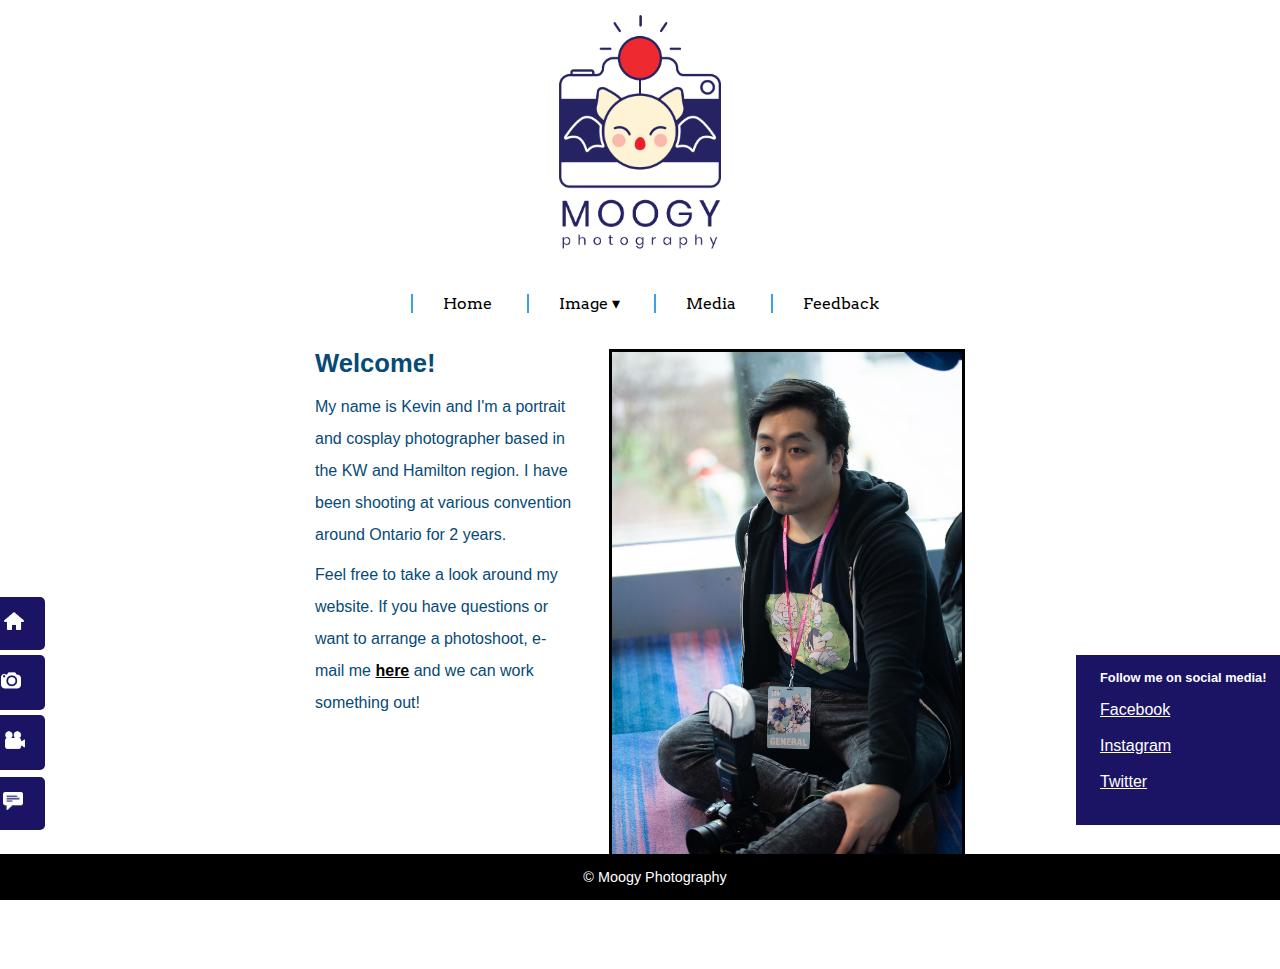
==== pages/index.html @ 7a8fac61 "Add files via upload" ====
<!DOCTYPE html>

<html lang="en">
<head>
	<meta charset="utf-8" />
	<title>Moogy Photograhpy</title>
	<link rel="stylesheet" href="../styles/normalize.css">
	<link rel="stylesheet" href="../styles/index.css">
	<link rel="shortcut icon" href="../images/moogylogo.png">	
</head>

<body>

  <header>
  	<img src="../images/moogylogo.png" alt="Moogy Logo" width="85" class="center">
  </header>
  
  <link href="https://fonts.googleapis.com/css?family=Arvo&display=swap" rel="stylesheet">
	<nav id="navigation" class="primary-navigation">
	  <ul>
		<li><a href="../pages/index.html">Home</a></li>
		<li><a href="../pages/images.html">Image &dtrif;</a>
		  <ul class="dropdown">
			<li><a href="../subpages/convention.html">Convention &dtrif;</a></li>
				<ul class="dropdropdown">
					<li><a href="../subsubpages/studio.html">Studio Shoot</a></li>
				</ul>
		  </ul>
		</li>
		<li><a href="../pages/video.html">Media</a></li>
		<li><a href="../pages/feedback.html">Feedback</a></li>
	  </ul>
	</nav>
	
  <main>
	<aside id="right_side">
		<h1><br>Follow me on social media!<br></h1>
		<ul>
			<figure>			
			<a href="https://www.facebook.com/Moogy.Photography">
			<figcaption><u>Facebook</u></figcaption><br></a>
			</figure>
			
			<figure>
			<a href="https://www.instagram.com/moogy.photo/">
			<figcaption><u>Instagram</u></figcaption><br></a>
			</figure>
			
			<figure>
			<a href="https://twitter.com/MoogyPhoto">
			<figcaption><u>Twitter</u></figcaption><br></a>
			</figure>			
		</ul>
	</aside>
	<aside class="left_side">		
   			<div id="mySidenav" class="sidenav">
			  <a href="../pages/index.html" id="home">Home<img src="../images/homeicon.png" width="20" alt="Home Icon"></a>
			  <a href="../pages/images.html" id="image">Image<img src="../images/cameraicon.png" width="20" alt="Camera Icon"></a>
			  <a href="../pages/video.html" id="media">Media<img src="../images/mediaicon.png" width="20" alt="Media Icon"></a>
			  <a href="../pages/feedback.html" id="feedback">Feedback<img src="../images/feedbackicon.png" width="20" alt="Feedback Icon"></a>
			</div>		
		</nav>
	</aside>
	<section>
		
		<article>
			<div class="left"><h1>Welcome!</h1>
					
			<p>My name is Kevin and I'm a portrait and cosplay photographer based in the KW and Hamilton region.
			I have been shooting at various convention around Ontario for 2 years.</p>
			
			<p>Feel free to take a look around my website.
			If you have questions or want to arrange a photoshoot, 
			e-mail me <a href="mailto:moogy.photo@gmail.com"><b><u>here</u></b></a> 
			and we can work something out!</p></div>
						
			<div class="right"> 
			<img src="../images/me.jpg" alt="Kevin Pham" width="350" align="right">
			</div>
			
		</article>
	</section>
  </main>

  <footer>
	<p>&copy; Moogy Photography</p>
  </footer>
</body>
</html>
---- styles/index.css ----
html {
	background-image: url("../images/bats.gif");	
}

body  {
	font-family: Verdana, Arial, Helvetica, sans-serif;
	width: 100%;
	
	background-color: white;
	margin: 0 auto; 
	padding: 0;
}

h1, h2, h3, p {
	margin: 0;
	padding: 0;
}

/* Header */
header {    
    padding: 15px;
} 

header img {  
	padding-bottom: 10px;
	display: block;
	margin-left: auto;
	margin-right: auto;
	width: 13%;
} 

header h2 {
	font-size: 230%;
}

header h3 {
	font-size: 125%;
	padding-bottom: 15px;
}

/* Sidebar */
#left_side {
	float: left; 
	width: 160px;
	padding: 20px 0; 
}

#right_side {
	width: 180px;
	float: right;
	background-color: #1b1464;
	padding-left: 1.5em;
	position: absolute;
	bottom: 75px;
	right: 0px;
}

#right_side img {
	width: 30%;
}

#right_side ul {
	padding: 0;
}

a:link, a:visited {
	color: black;
}

a:hover {
	color: #3CA0E7;
}

aside h1 {
	font-size: 80%;
	color: white;
}

aside figcaption {
	color: white;
}

aside figcaption:hover {
	color: #77C9FF;
}	

/* Section */
section {
	width: 650px;
	height: 600px;
	padding: 20px 5px;
	margin-left: auto;
	margin-right: auto;
}

section h1 { 
	font-size: 160%;
	margin-bottom: .5em;
	color: #074A76;
}

section h2 {
	font-size: 125%;
	margin: .8em 0 .5em 0;
}

section h3 {
	font-size: 110%;
	margin: .8em 0 .5em 0;
}

section p {
	margin-bottom: .5em;
	color: #074A76;
	line-height: 2em;
}

section a:hover {
	color: red;
}

div.left {
	width: 40%;
	display: inline-block;
}

div.right img {
	border: solid black;
}

div.right {
	float: right;
	width: 60%;
	display: inline-block;
}

/* Footer */
footer { 
	position: fixed;
	left: 0;
	bottom: 0;
	width: 100%;
	padding: 15px;
	background-color: black;
	color: white;
	text-align: center;
}

footer p {
	font-size: 90%;
	text-align: center;
	color: white;
}

nav {
    display: block;
    text-align: center;
    font-size: 16px;
}

ul li {
    list-style: none;
    margin: 0 auto;
    border-left: 2px solid #3ca0e7;
    display: inline-block;
    padding: 0 30px;
    position: relative;
    text-decoration: none;
    text-align: center;
    font-family: arvo;
}

#navigation ul li ul li a {
	display: block;
	
}

li a {
    color: black;
}

li a:hover {
    color: #3ca0e7;
}

li:hover {
    cursor: pointer;
}

ul li ul {
    visibility: hidden;
    opacity: 0;
    position: absolute;
	padding-left: 0;
    left: 0;
    display: none;
    background: white;
}

ul li:hover > ul,
ul li ul:hover {
	visibility: visible;
	opacity: 1;
	display: block;
    min-width: 250px;
    text-align: left;
    padding-top: 20px;
    box-shadow: 0px 3px 5px -1px #ccc;
}

ul li ul:hover > ul,
ul li ul ul:hover {
	visibility: visible;
	opacity: 1;
	margin-left: 3em;
	display: block;
    min-width: 250px;
    text-align: left;
    padding-top: 20px;
    box-shadow: 0px 3px 5px -1px #ccc;
}

ul li ul li {
    clear: both;
    width: 100%;
    text-align: left;
    margin-bottom: 20px;
    border-style: none;
}

ul li ul li a:hover {
    padding-left: 10px;
    border-left: 2px solid #3ca0e7;
    transition: all 0.3s ease;
}

a {
	text-decoration: none;

}

a:hover {
	color: #3CA0E7;
}
 
ul li ul li a { transition: all 0.5s ease; }

/* Style the links inside the sidenav */
#mySidenav a {
  position: absolute; /* Position them relative to the browser window */
  left: -110px; /* Position them outside of the screen */
  transition: 0.3s; /* Add transition on hover */
  padding: 15px; /* 15px padding */
  width: 125px; /* Set a specific width */
  text-decoration: none; /* Remove underline */
  font-size: 20px; /* Increase font size */
  color: white; /* White text color */
  border-radius: 0 5px 5px 0; /* Rounded corners on the top right and bottom right side */
}

#mySidenav a:hover {
  left: 0; /* On mouse-over, make the elements appear as they should */
}

#home {
  bottom: 250px;
  background-color: #1b1464;
}

#home img {
	padding-left: 2.3em;
}

#image {
  bottom: 190px;
  background-color: #1b1464; 
}

#image img {
	padding-left: 2em;
}

#media {
  bottom: 130px;
  background-color: #1b1464; 
}

#media img {
	padding-left: 2.3em;
}

#feedback {
  bottom: 70px;
  background-color: #1b1464; 
}

#feedback img {
	padding-left: .5em;
}
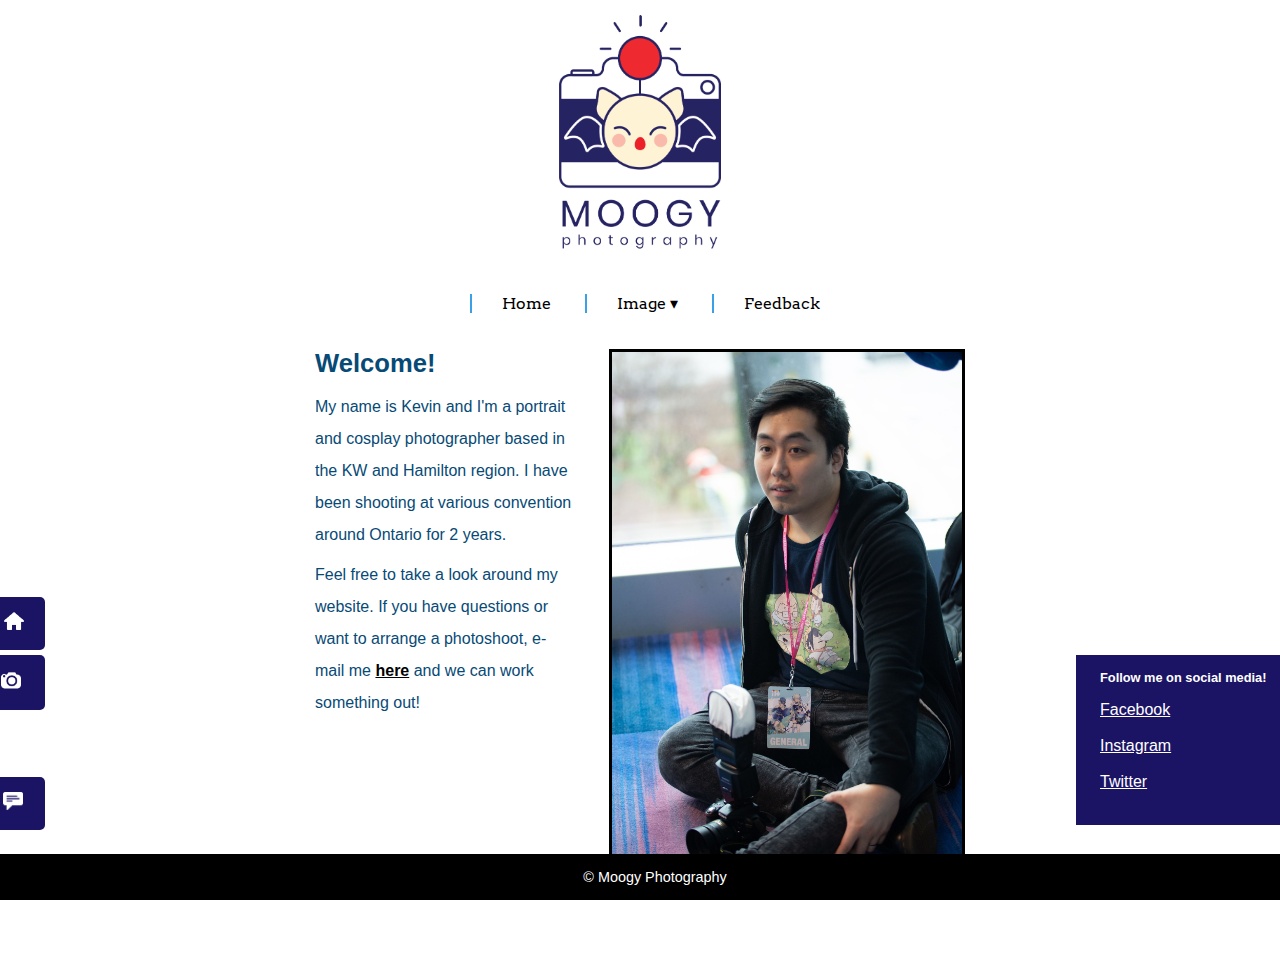
==== commit 72990a4b: "Update index.html" ====
--- a/pages/index.html
+++ b/pages/index.html
@@ -27,7 +27,6 @@
 				</ul>
 		  </ul>
 		</li>
-		<li><a href="../pages/video.html">Media</a></li>
 		<li><a href="../pages/feedback.html">Feedback</a></li>
 	  </ul>
 	</nav>
@@ -56,7 +55,6 @@
    			<div id="mySidenav" class="sidenav">
 			  <a href="../pages/index.html" id="home">Home<img src="../images/homeicon.png" width="20" alt="Home Icon"></a>
 			  <a href="../pages/images.html" id="image">Image<img src="../images/cameraicon.png" width="20" alt="Camera Icon"></a>
-			  <a href="../pages/video.html" id="media">Media<img src="../images/mediaicon.png" width="20" alt="Media Icon"></a>
 			  <a href="../pages/feedback.html" id="feedback">Feedback<img src="../images/feedbackicon.png" width="20" alt="Feedback Icon"></a>
 			</div>		
 		</nav>
@@ -86,4 +84,4 @@
 	<p>&copy; Moogy Photography</p>
   </footer>
 </body>
-</html>+</html>
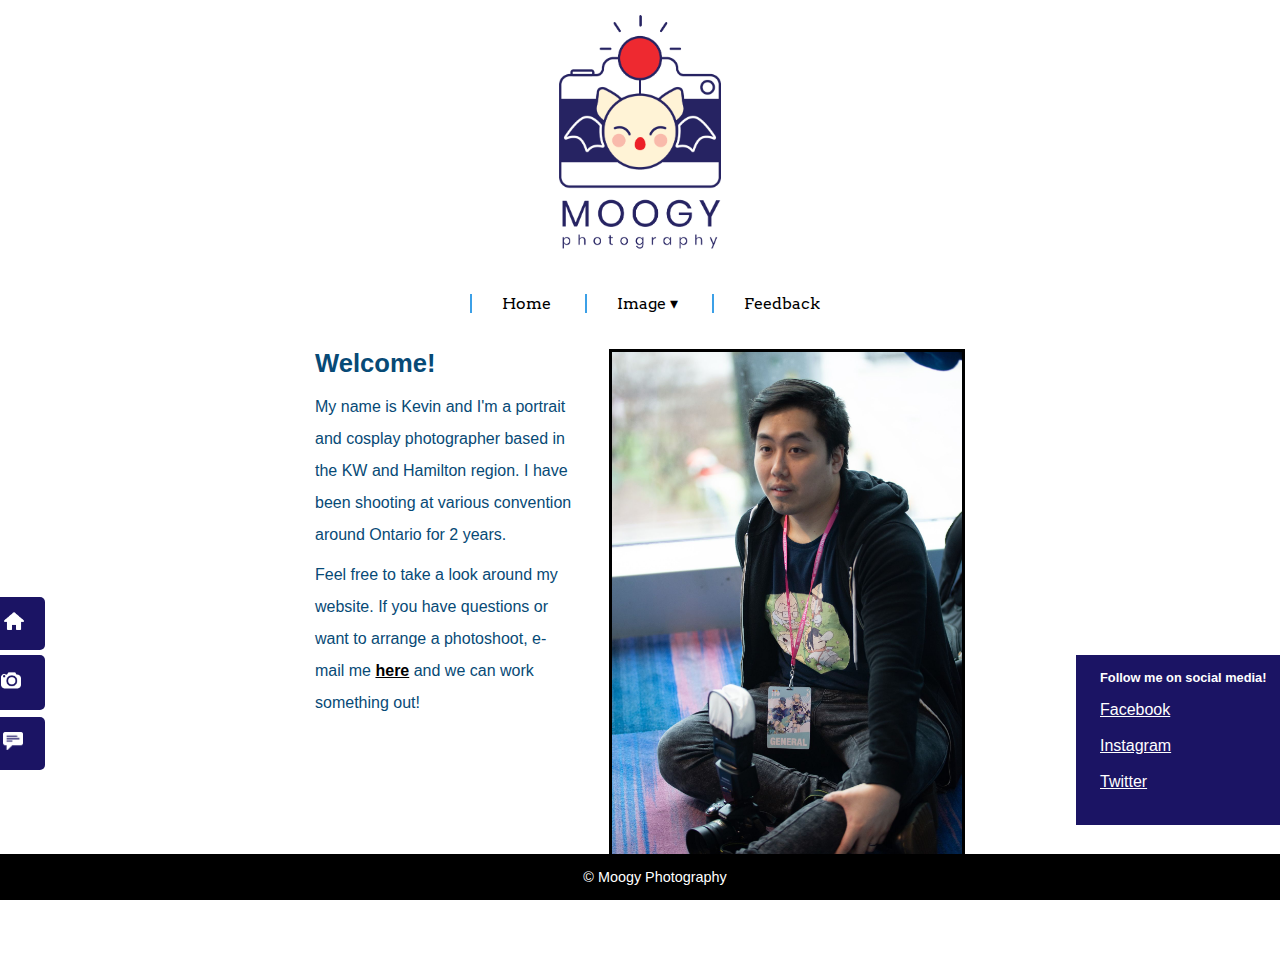
==== commit a05610e7: "Update index.html" ====
--- a/pages/index.html
+++ b/pages/index.html
@@ -20,11 +20,9 @@
 	  <ul>
 		<li><a href="../pages/index.html">Home</a></li>
 		<li><a href="../pages/images.html">Image &dtrif;</a>
-		  <ul class="dropdown">
-			<li><a href="../subpages/convention.html">Convention &dtrif;</a></li>
-				<ul class="dropdropdown">
-					<li><a href="../subsubpages/studio.html">Studio Shoot</a></li>
-				</ul>
+		<ul class="dropdown">
+			<li><a href="../subpages/convention.html">Convention</a></li>
+			<li><a href="../subsubpages/studio.html">Studio Shoot</a></li>
 		  </ul>
 		</li>
 		<li><a href="../pages/feedback.html">Feedback</a></li>
--- a/styles/index.css
+++ b/styles/index.css
@@ -290,7 +290,7 @@
 }
 
 #feedback {
-  bottom: 70px;
+  bottom: 130px;
   background-color: #1b1464; 
 }
 
